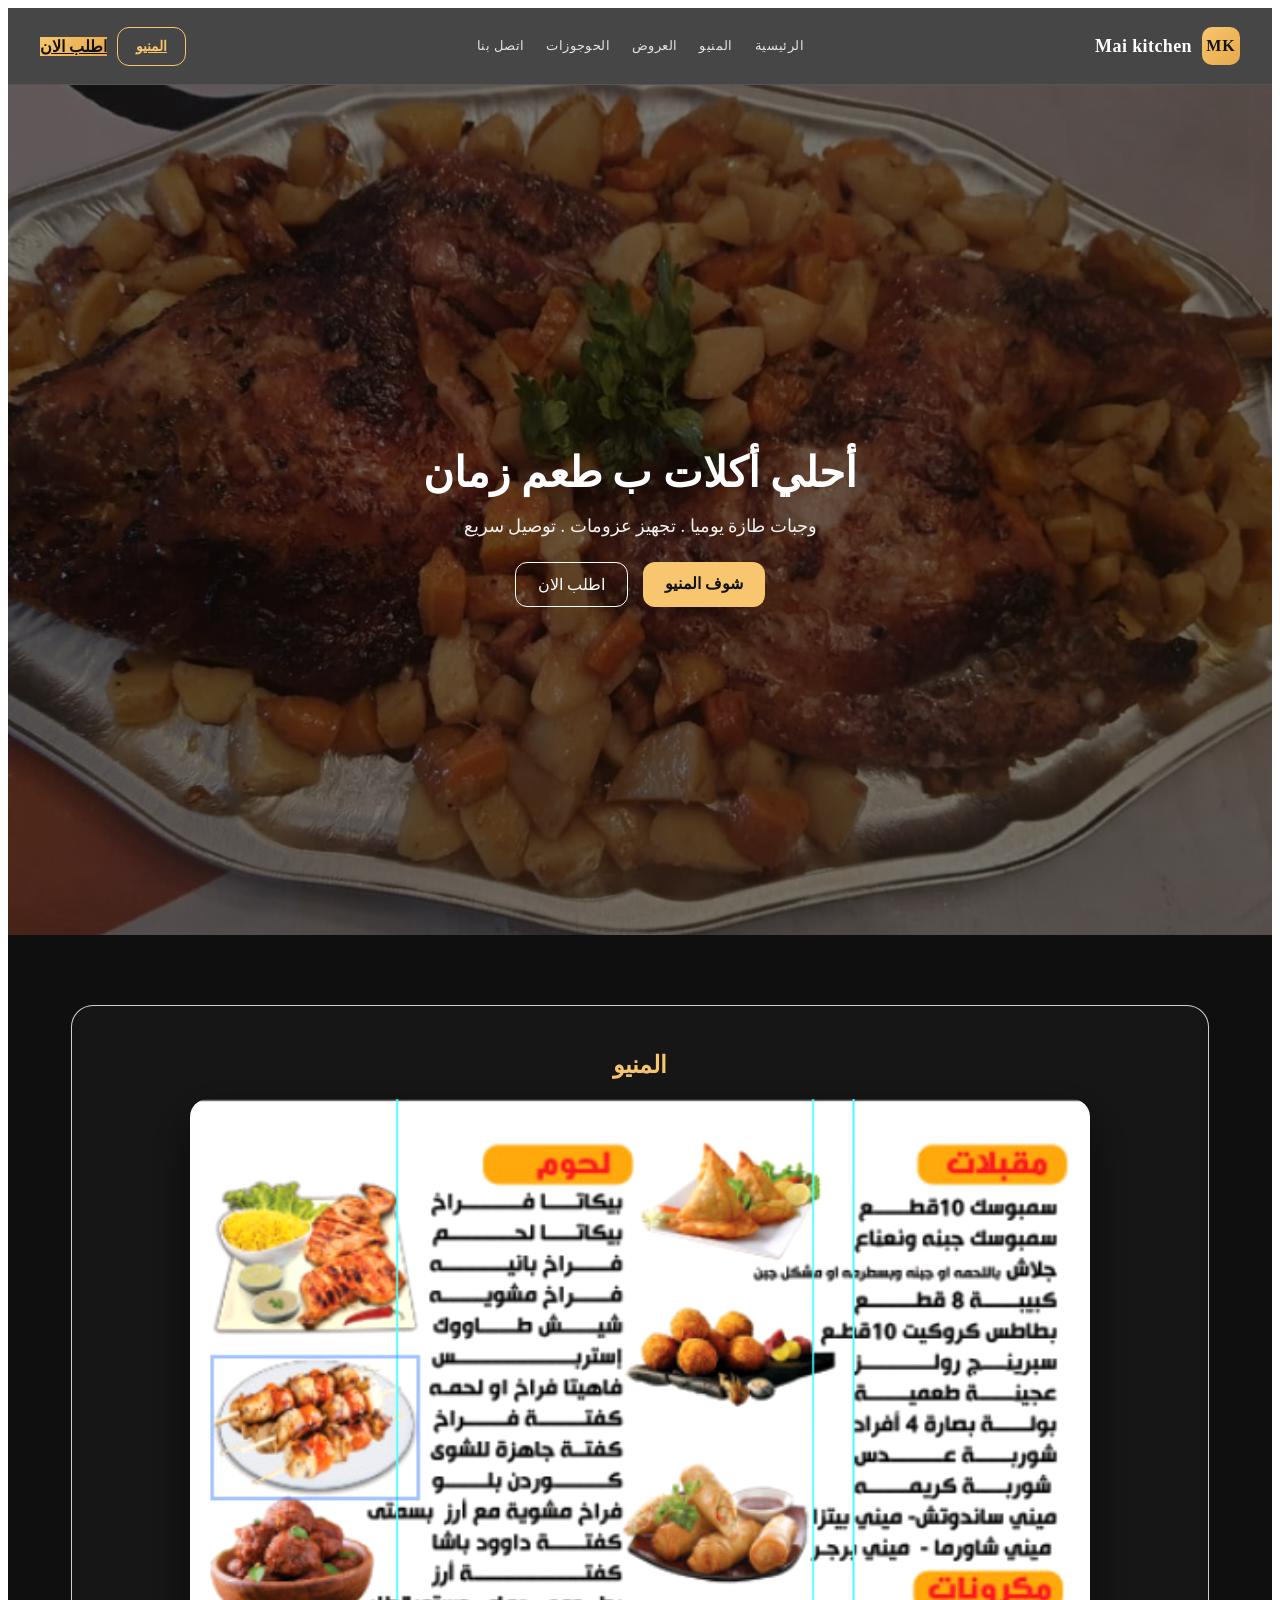
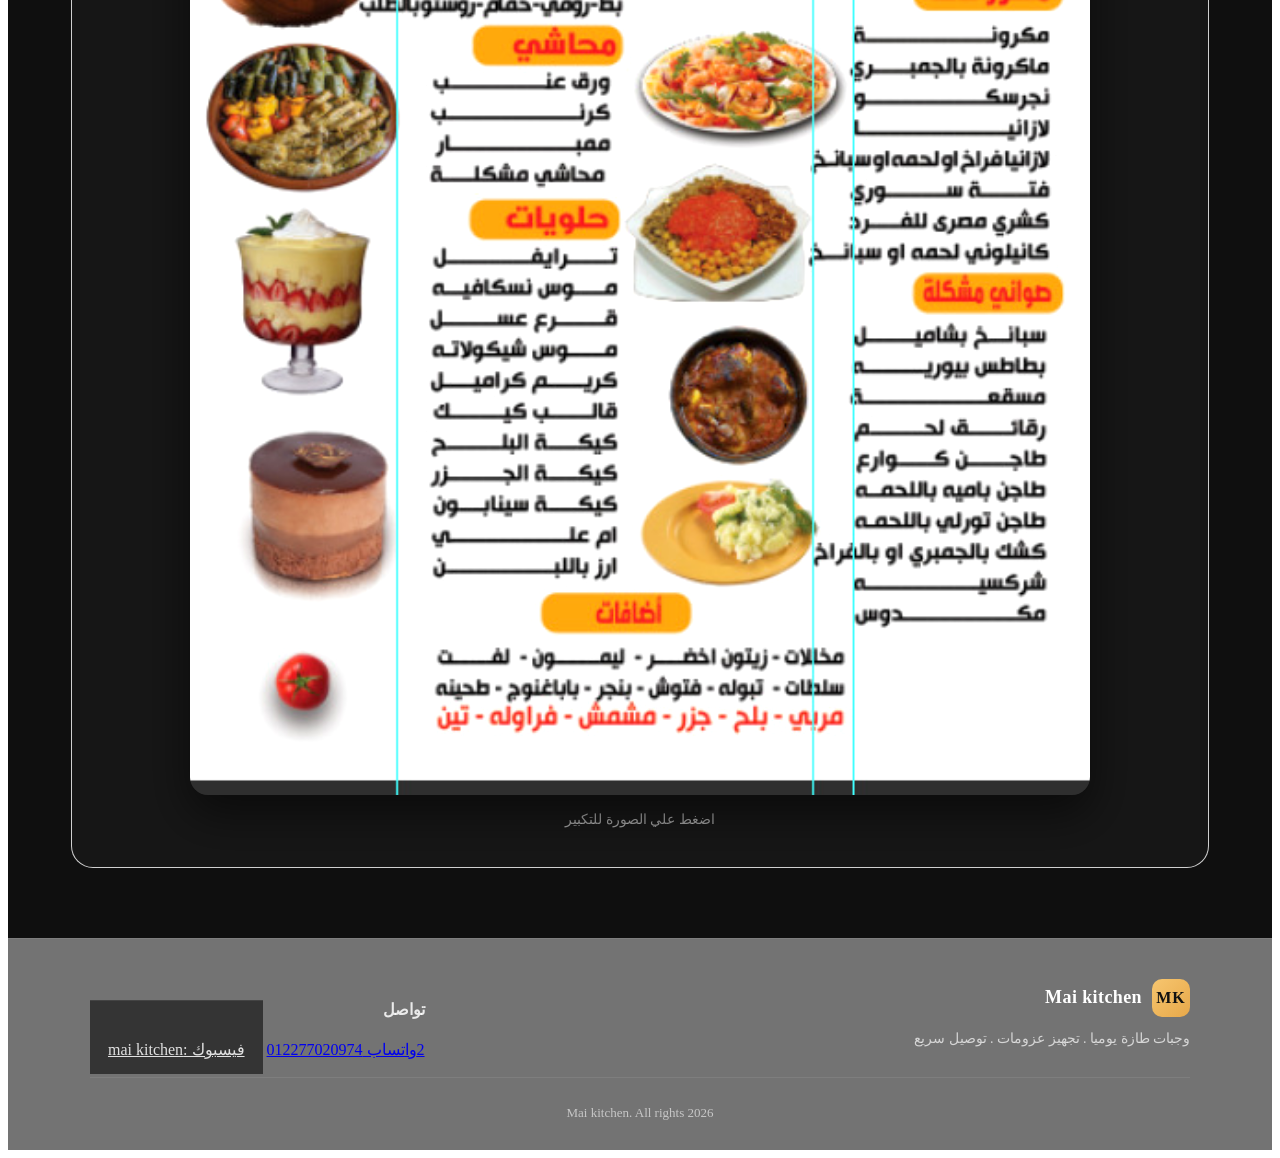
==== index.html @ 39d72c58 "Update WhatsApp links to new phone number" ====
<!DOCTYPE html >
<html lang="ar" dir="rtl"></html>
<head><link rel="stylesheet" href="kitchen.css">
<meta charset="utf8">
</head>
<nav class="navbar">
    <div class="nav-container">
        <a class="logo" href="#">
            <span class="logo-mark">MK</span>
            <span class="logo-text">Mai kitchen</span>
        </a>
        <ul class="nav-links">
            <li><a href="#home">الرئيسية</a></li>
            <li><a href="#menu">المنيو</a></li>
            <li><a href="https://www.facebook.com/share/g/18Mk85pFEa/">العروض</a></li>
            <li><a href="https://wa.me/201227020974">الحوجوزات</a></li>
            <li><a href="https://wa.me/201227020974">اتصل بنا</a></li>
        </ul>    
    <div class="nav-actions"><a class="btn-outline" href="#menu">المنيو</a>
                            <a class="btn-fill" href="https://wa.me/201227020974">اطلب الان</a></div>    
    </div>
</nav>
<!--end of nav bar-->
<!--hero sec-->
<section class="hero" id="home">
    <div class="hero-content">
        <h1>أحلي أكلات ب طعم زمان</h1>
        <p>وجبات طازة يوميا . تجهيز عزومات . توصيل سريع </p>
        <div class="hero-buttons">
            <a href="#menu" class="btn-main">شوف المنيو</a>
            <a href="https://wa.me/201227020974" class="btn-secondary">اطلب الان</a>
        </div>
    </div>
</section>
<section class="menu" id="menu">
    <div class="menu-container">
        <h2>المنيو</h2>
        <a class="menu-link" href="imageki/menu.im.jpeg" target="_blank">
            <img class="menu-img" src="menu.im.jpeg" alt="Menu Image">
        </a>
        <p class="menu-hint">اضغط علي الصورة للتكبير</p>

    </div>
</section>
<footer class="footer" id="contact">
    <div class="footer-container">
        <div class="footer-brand">
         <div class="footer-logo">
            <span class="logo-mark">MK</span>
            <span class="logo-text">Mai kitchen</span>
         </div>   
         <p class="footer-desc">وجبات طازة يوميا . تجهيز عزومات . توصيل سريع </p>
        </div>
        <div class="footer-link">
            <h4>تواصل</h4>
            <!--whats app-->
            <a class="footer-btn.wa" href="https://wa.me/201227020974" target="_blank" rel="noopener">2واتساب 012277020974</a>
            <!--facebook-->
            <a class="footer btn.fb" href="https://www.facebook.com/share/g/18Mk85pFEa/" target="_blank" rel="noopener">فيسبوك :mai kitchen</a>
    
        </div>
        </div>
    <div class="footer-bottom">
        <p> 2026 Mai kitchen. All rights</p>
    </div>
    
</footer>
---- kitchen.css ----
/*Mai ketchin navbar*/
.navbar{
    position: sticky;
    top:0;
    z-index: 999;
    background: rgba(18,18,18,0.78);
    backdrop-filter: blur(10px);
    border-bottom:1px solid rgba(255,255,255,0.08) ;

}
.nav-container{max-width: 1200px;
                margin:0 auto;
                padding: 14px 20px;
                display: flex;
                align-items: center;
                justify-content: space-between;
                gap:18px;}
.logo{display: flex;
    align-items: center;
    gap:10px;
    text-decoration: none;}
.logo-mark{width:38px;
        height:38px;
        border-radius: 10px;
        display: grid;
        place-items: center; 
        font-weight: 800;
        letter-spacing: 1px;
        color: #121212;
        background: linear-gradient(135deg,#f7c66f,#e7a84a);}
.logo-text{color:#fff;
        font-weight:700
        ;
        font-size: 18px;
        letter-spacing: 0.4px;}
.nav-links{list-style: none;display: flex;align-items: center;gap:22px;margin:0;padding:0;}      
.nav-links{color:rgba(255,255,255,0.85);
        text-decoration: none;
        font-size:14px;
        letter-spacing: 0.4px;
        padding:8px 2px;
        position: relative;
        transition: 0.25s;}    
.nav-links a{position: relative;
            display: inline-block;
            padding:8px 0;
            text-decoration: none;
            transition: 0.25;
            color:rgba(255,255,255,0.85)}         
.nav-links{font-size:13px;
            font-weight: 500;
            letter-spacing: 0,5px;}        
.nav-links a.active::after,.nav-links a:hover::after{content: "";position: absolute;
                                                        right: 0;
    bottom: -6px;
    width: 100%;
    height: 2px;
    background: linear-gradient(90deg,#f7c66f,#e7a84a);
    border-radius: 999px;}
.nav-actions{display: flex;align-items: center;gap: 10px;}
.btn-outline.btn-fill{ text-decoration: none;font-size: 13px;padding:10px 14px;border-radius: 12px;transition: 0.25s;white-space: nowrap;}   
.btn-outline{color:rgba(255,255,255,0.35);
            border:1px solid
           rgba(255,255,255,0.18) }
.btn-outline{color:#f7c66f;
            border:1px solid #f7c66f;
            padding:10px 18px;
            border-radius:12px;
            font-size:14px;
            font-weight:600;}           
.btn-outline:hover{border-color:rgba(255,255,255,0.35);transform: translateY(-1px);}
.btn-fill{color:#121212;background: linear-gradient(135deg,#f7c66f,#e7a84a);font-weight: 700;}   
.btn-fill:hover{filter:brightness(1.05);
                transform: translateY(-1px);}
@media(max-width:900px){.nav-links{display: none;}}
/*end of nav bar*/   
/*hero sec*/
.hero{height:90vh;
    background-image: linear-gradient(rgba(0,0,0,0.55),rgba(0,0,0,0.55)),url(food.im.jpeg);
    background-position: center;
    background-size: cover;
    display: flex;
    background-repeat: no-repeat;
    display: flex;
    align-items: center;
    justify-content: center;
    text-align: center;
padding: 20px;
;}   
.hero-content{color: #fff;
            max-width: 700px;}       
.hero h1{font-size: 42px;
        margin-bottom: 15px;
        font-weight: 800;}    
.hero p{font-size: 18px;
        margin-bottom: 25px;
        color: #f1f1f1;}
.hero-buttons{display: flex;
                gap: 15px;
                justify-content: center;} 
.btn-main{background: #f7c66f;
        color:#121212;
        padding: 12px 22px;
        border-radius: 12px;
        text-decoration: none;
        font-weight: 700;
        transition: 0.3s;}
.btn-main:hover{transform: translateY(-3px);}
.btn-secondary{border: 1px solid #fff;
            color:#fff;
            padding:12px 22px;
            border-radius: 12px;
            text-decoration: none;
            transition: 0.3s;}  
.btn-secondary:hover{background: #fff;
                    color:#121212}  
      /*menu*/              
.menu{
    padding: 70px 20px;
    background: #0f0f0f;
}                    
.menu-container{max-width: 1100px;
                margin: 0 auto;
                text-align: center;  }
.menu-title{color: #f7c66f;
            font-size: 40px;
            margin-bottom: 25px;
            font-weight: 800;}
.menu-link{display: inline-block;
            width: min(900px,95vw);}    
.menu-img{width:100%;
        height: auto;
        display: block;
        border-radius: 18px;
        box-shadow: 0 18px 45px rgba(0,0,0,0.55);}
.menu-hint{margin-top: 12px;
        color:rgba(255,255,255,0.6);
        font-size: 14px;}                                            
.menu h2{color: #f7c66f;}  
.menu-img{image-rendering: auto;
        filter:contrast(1.05) saturate(1.05)}     
@media (max-width:700px){.menu-title{font-size: 28px;}
                        .menu-link{width:95vm}
                        .menu-img{border-radius: 14px;}}
.menu-container{background: rgba(255,255 ,255 ,0.03 );
                border:1px solid rgba(255,255,255,0.8);
                border-radius: 22px;
                padding:25px 18px}  
    /* footer*/            
.footer{
    background: rgba(0,0,0,0.55);
    border-top: 1px solid rgba(255,255,255,0.08);
    padding:40px 18px 16px;
    color:rgba(255,255,255,0.85);
    
}                
.footer-container{max-width: 1100px;
                margin:0 auto;
                    display: flex;
                justify-content: space-between;
                gap:25px;
                align-items: flex-start;}
.footer-logo{
    display: flex;
    align-items: center;
    gap:10px;
    margin-bottom: 10px;}
.footer-desc{margin:0;
            font-size: 14px;
            color:rgba(255,255,255,0.7);
            line-height:1.7}    
.footer-links h4{margin: 0 0 12px;
                font-size:16px;
                color:#fff;}
.footer-btn{
    display:inline-block;
    width:260px;
    max-width:100%;
    padding:11px 14px;
    border-radius: 14px;
    text-decoration: none;
    margin-bottom:10px;
    border: 1px solid rgba(255,255,255,0.15);
    color:rgba(255,255,255,0.9);
    transition: 0.25s;}
.footer-btn:hover{transform: translateY(-2px);
                border-color:rgba(255,255,255,0.28)}
.footer-btn.wa{background: rgba(37,211,102,0.12);}
.footer-btn.fb{background: rgba(24,119,242,0.12);}
.footer-bottom{max-width:1100px;
                margin:18px auto 0;
                padding-top:14px ;
                border-top:1px solid rgba(255,255,255,0.08);
                    font-size: 13px;
                    text-align: center;
                    color:rgba(255,255,255,0.6);
                    }
@media (max-width:850px){.footer-container{flex-direction: column;
                                            align-items: stretch;}}
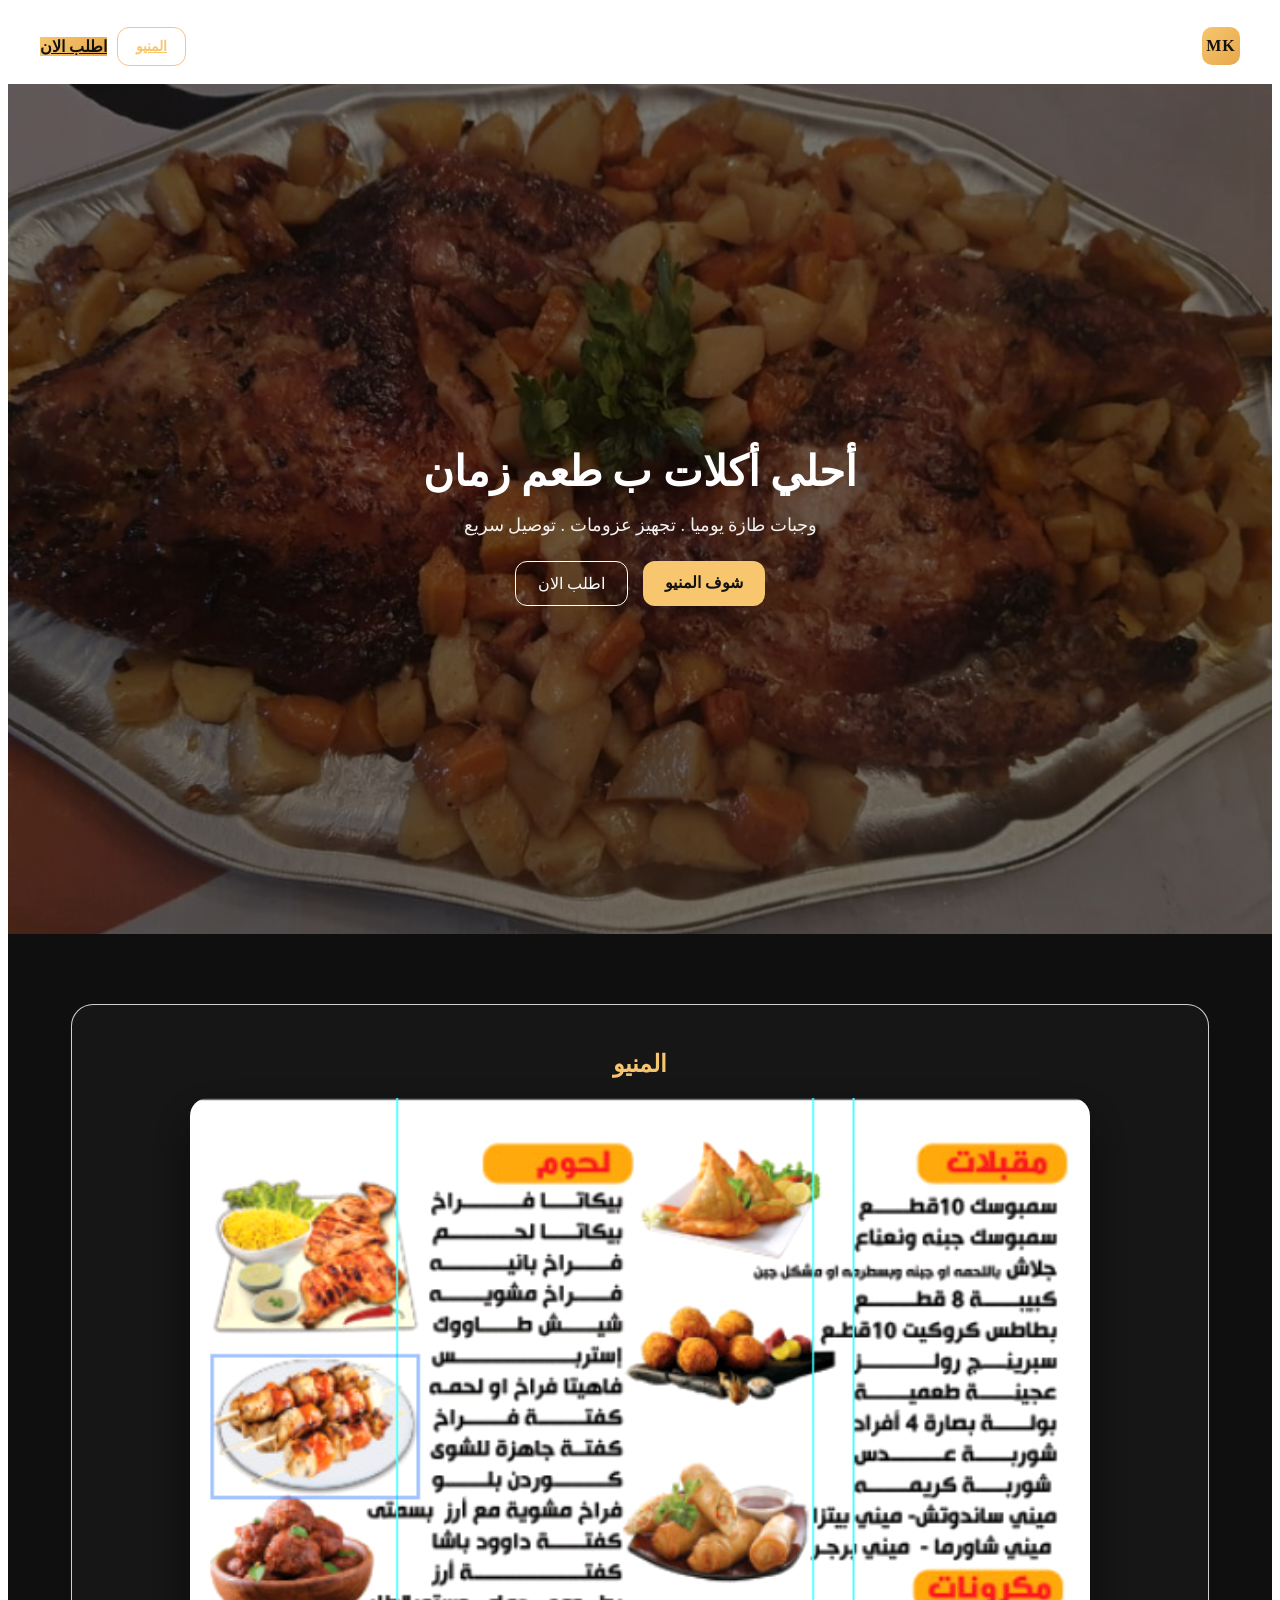
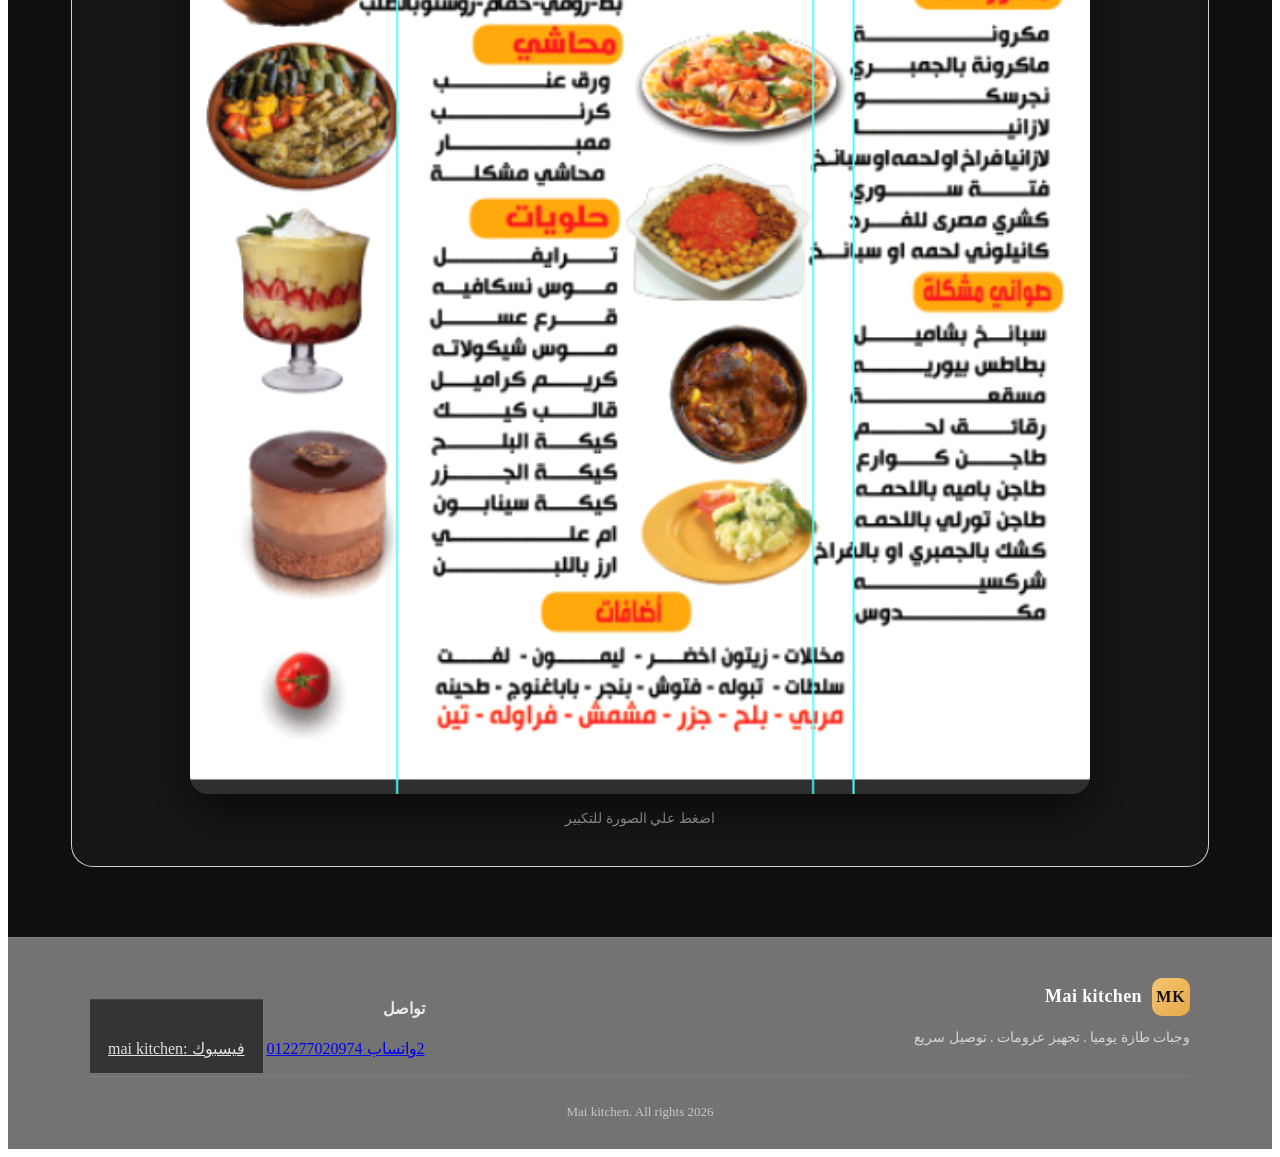
==== commit 6bbdb092: "Fix meta tag for viewport settings in index.html" ====
--- a/index.html
+++ b/index.html
@@ -1,7 +1,7 @@
 <!DOCTYPE html >
 <html lang="ar" dir="rtl"></html>
 <head><link rel="stylesheet" href="kitchen.css">
-<meta charset="utf8">
+<meta charset="utf8" name="viewport" content="width=device-width,initial-scale=1.0>
 </head>
 <nav class="navbar">
     <div class="nav-container">
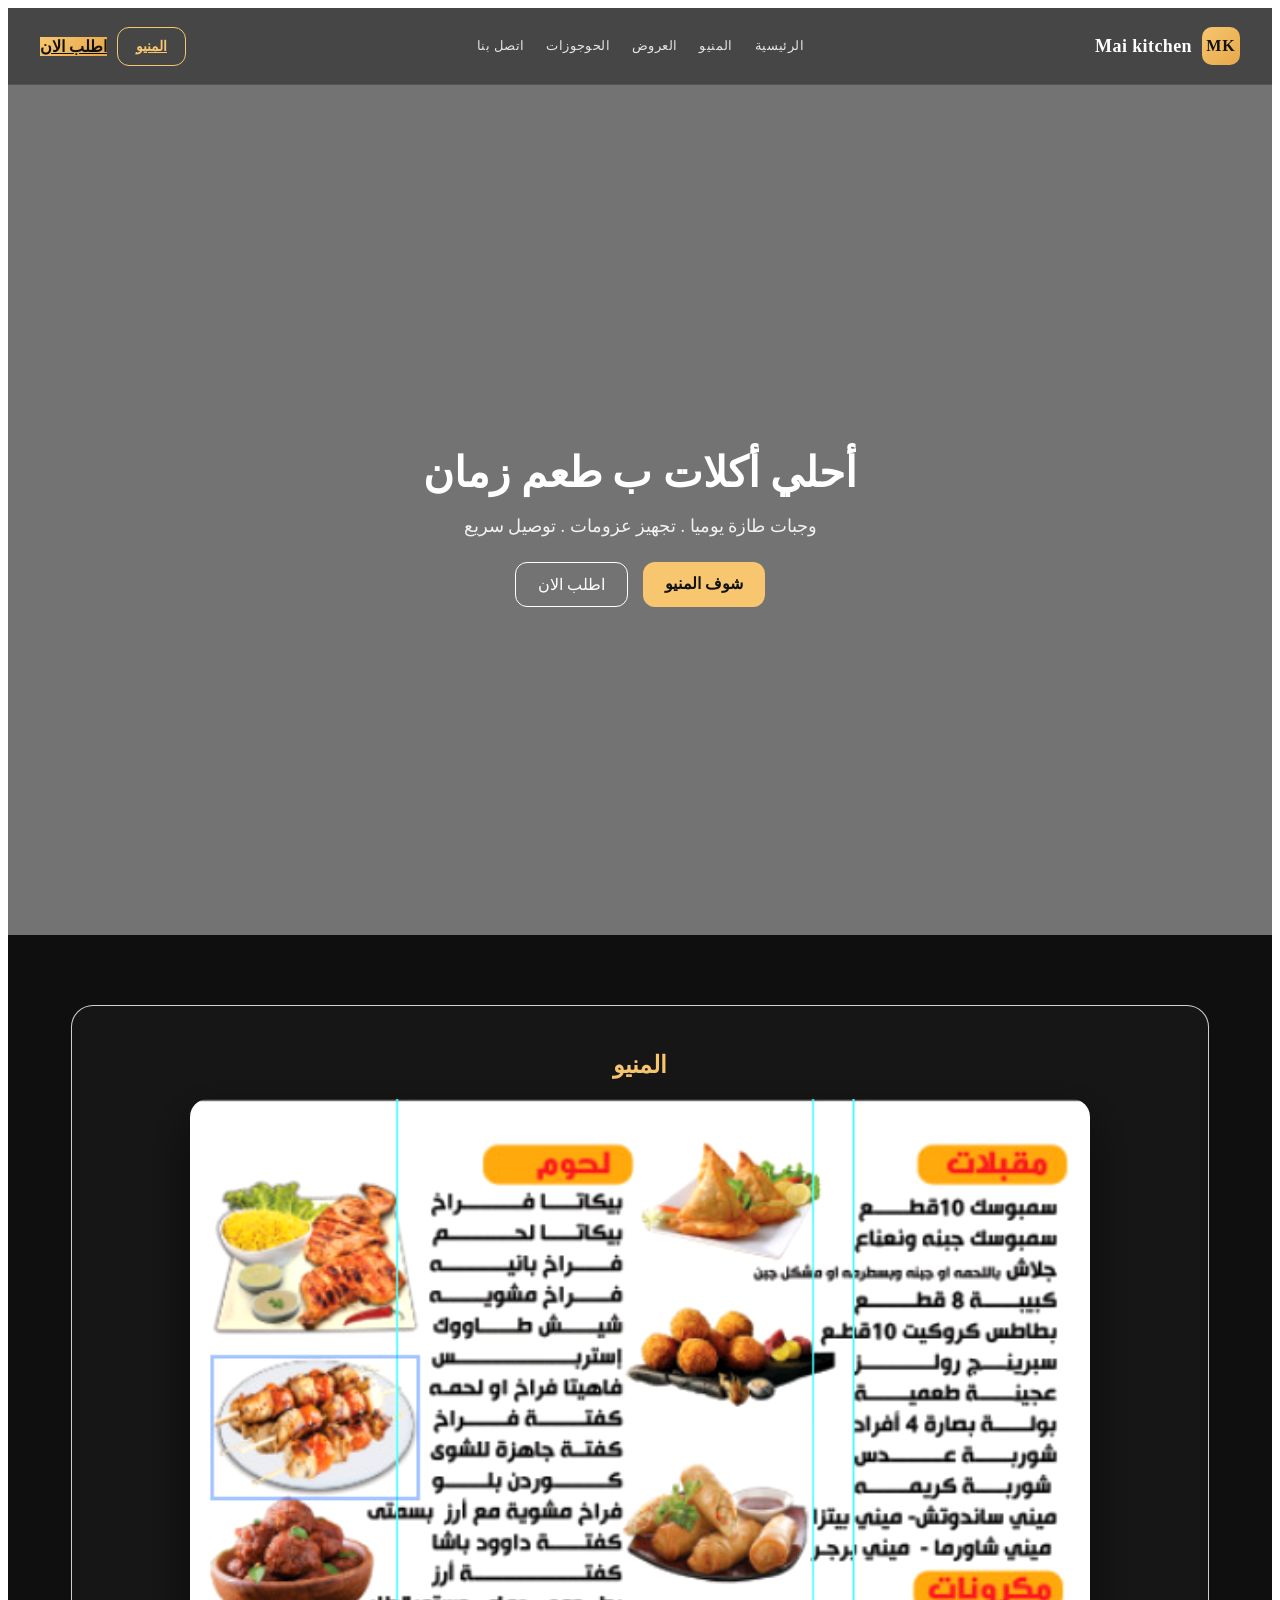
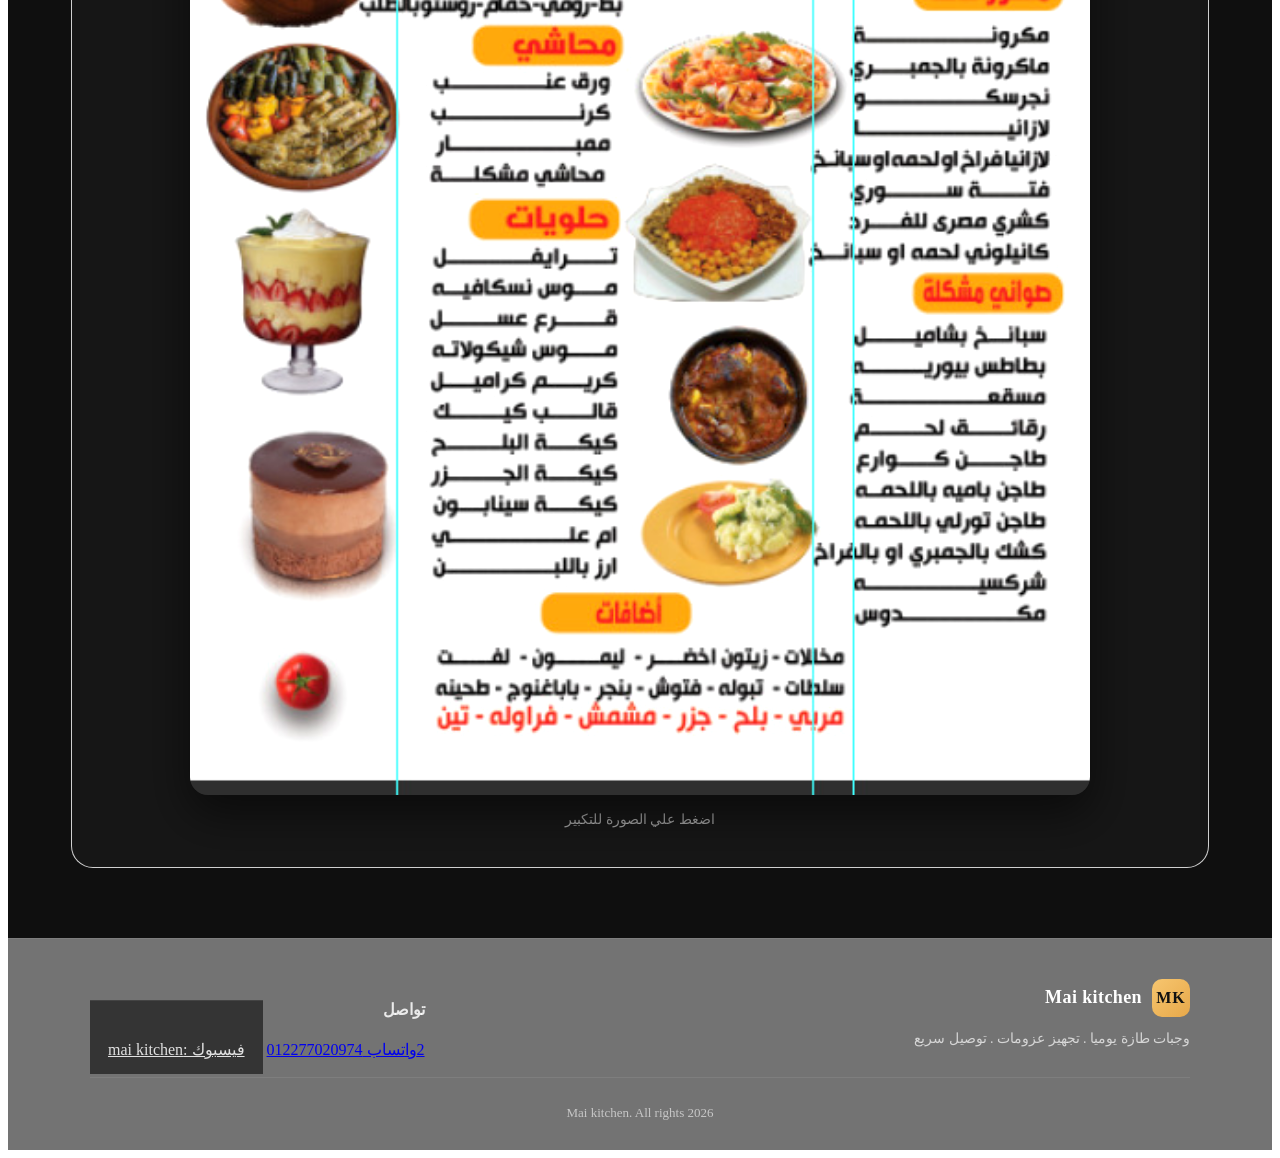
==== commit 782c556a: "Update meta tag in index.html Fix meta tag by removing viewport content attribute." ====
--- a/index.html
+++ b/index.html
@@ -1,7 +1,7 @@
 <!DOCTYPE html >
 <html lang="ar" dir="rtl"></html>
 <head><link rel="stylesheet" href="kitchen.css">
-<meta charset="utf8" name="viewport" content="width=device-width,initial-scale=1.0>
+<meta charset="utf8">
 </head>
 <nav class="navbar">
     <div class="nav-container">
--- a/kitchen.css
+++ b/kitchen.css
@@ -76,7 +76,7 @@
 /*end of nav bar*/   
 /*hero sec*/
 .hero{height:90vh;
-    background-image: linear-gradient(rgba(0,0,0,0.55),rgba(0,0,0,0.55)),url(food.im.jpeg);
+    background-image: linear-gradient(rgba(0,0,0,0.55),rgba(0,0,0,0.55)),url(imageki/food.im.jpeg);
     background-position: center;
     background-size: cover;
     display: flex;
@@ -198,3 +198,7 @@
 @media (max-width:850px){.footer-container{flex-direction: column;
                                             align-items: stretch;}}                                    
                
+
+                            
+                                    
+               
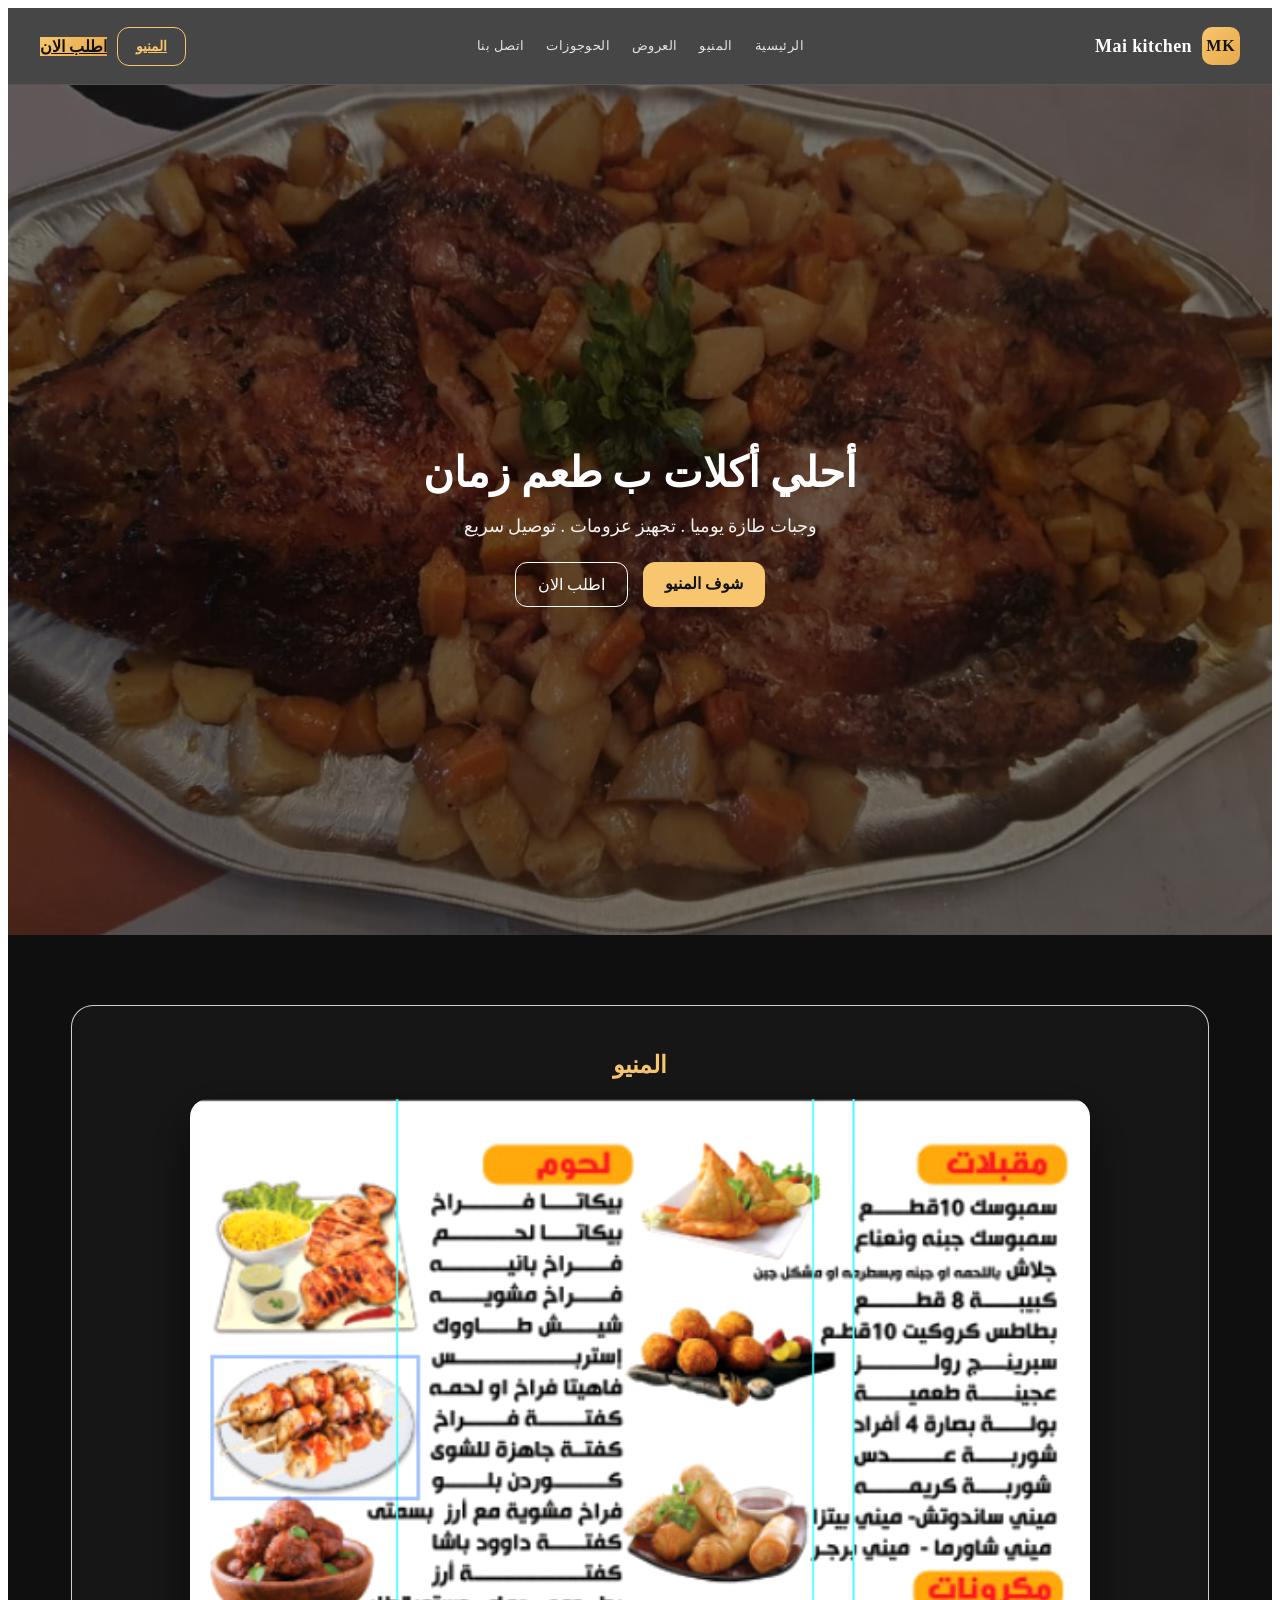
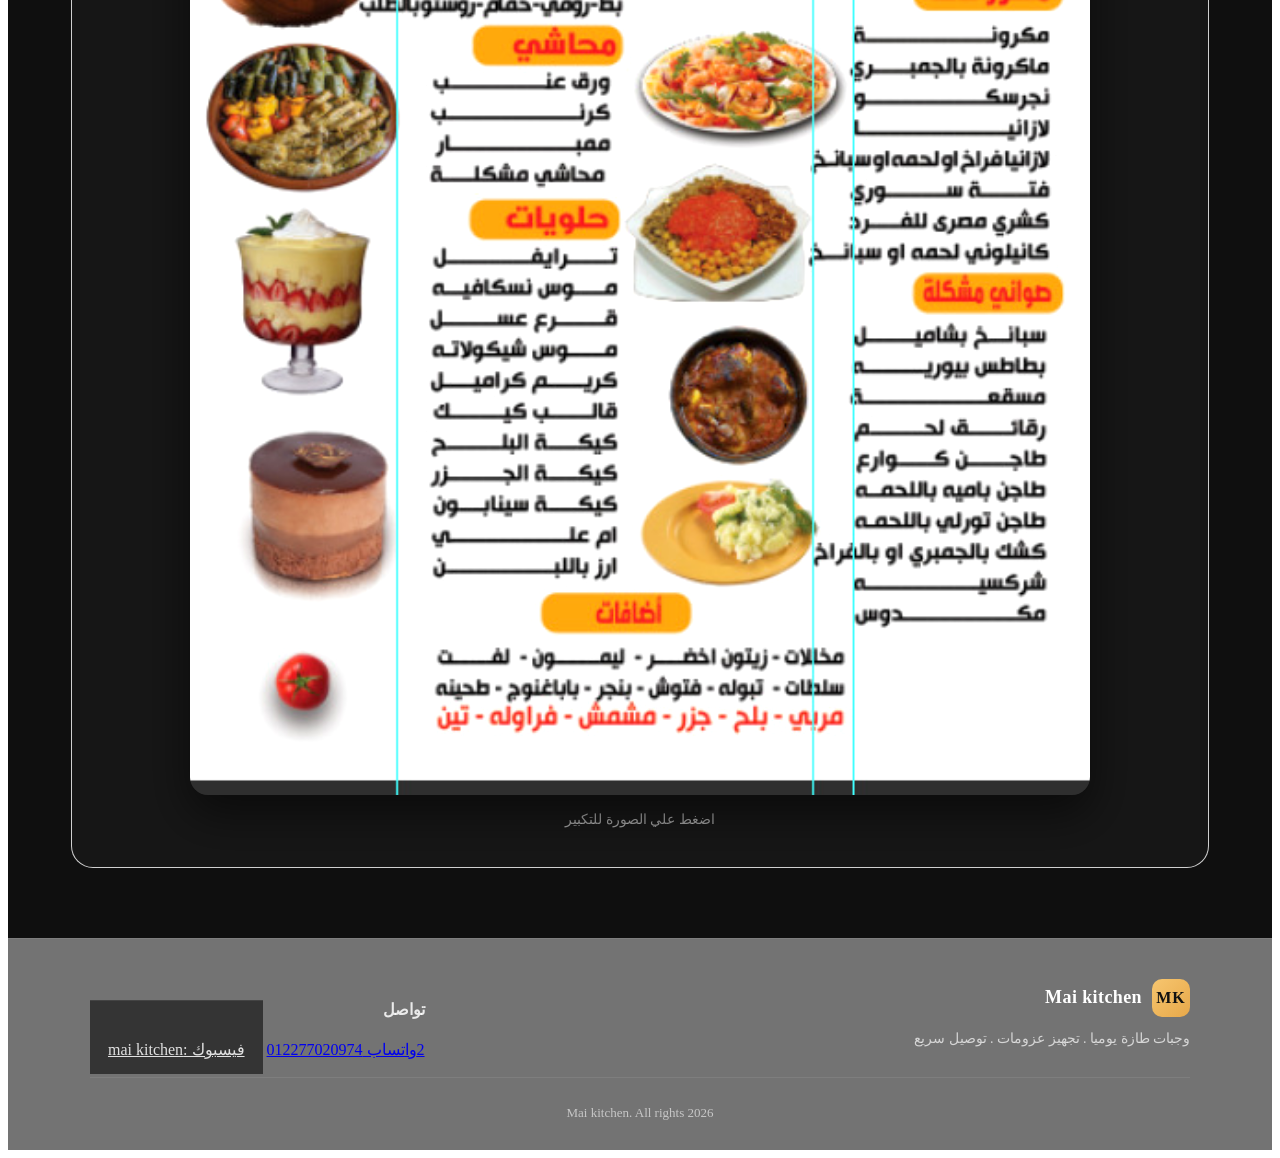
==== commit fc50aa92: "Add viewport meta tag for responsive design" ====
--- a/index.html
+++ b/index.html
@@ -1,8 +1,10 @@
 <!DOCTYPE html >
-<html lang="ar" dir="rtl"></html>
+<html lang="ar" dir="rtl">
 <head><link rel="stylesheet" href="kitchen.css">
 <meta charset="utf8">
+<meta name="viewport" content="width=device-width,initial-scale=1.0">    
 </head>
+    <body>
 <nav class="navbar">
     <div class="nav-container">
         <a class="logo" href="#">
@@ -65,3 +67,6 @@
     </div>
     
 </footer>
+    </body>
+</html>
+
--- a/kitchen.css
+++ b/kitchen.css
@@ -76,7 +76,7 @@
 /*end of nav bar*/   
 /*hero sec*/
 .hero{height:90vh;
-    background-image: linear-gradient(rgba(0,0,0,0.55),rgba(0,0,0,0.55)),url(imageki/food.im.jpeg);
+    background-image: linear-gradient(rgba(0,0,0,0.55),rgba(0,0,0,0.55)),url(food.im.jpeg);
     background-position: center;
     background-size: cover;
     display: flex;
